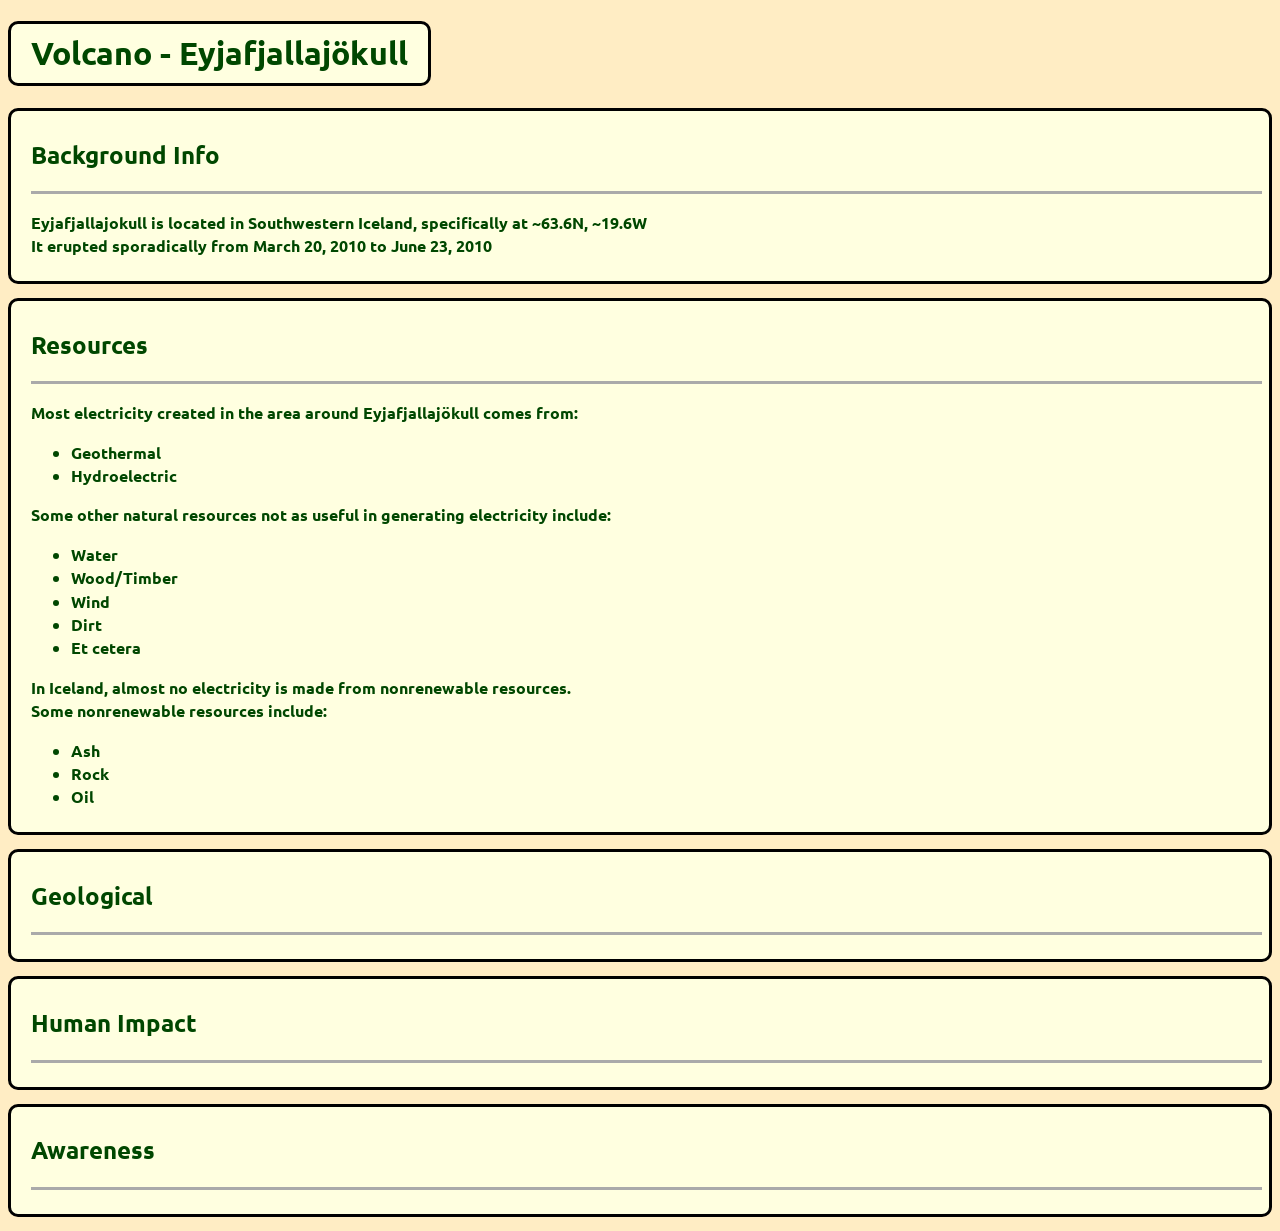
==== indexs.html @ fd0171a7 "Rename index.html to indexs.html" ====
<!doctype html>
<html class="no-js" lang="">
<head>
  <meta charset="utf-8">
  <meta name="viewport" content="width=device-width, initial-scale=1">
  <title>Eyjafjallajökull</title>
  <link href="https://fonts.googleapis.com/css2?family=Ubuntu:wght@400;700&display=swap" rel="stylesheet">
  <link rel="stylesheet" href="css/style.css">
  <meta name="description" content="">

  <meta property="og:title" content="">
  <meta property="og:type" content="">
  <meta property="og:url" content="">
  <meta property="og:image" content="">
  <meta property="og:image:alt" content="">

  <link rel="icon" href="/favicon.ico" sizes="any">
  <link rel="icon" href="/icon.svg" type="image/svg+xml">
  <link rel="apple-touch-icon" href="icon.png">

  <link rel="manifest" href="site.webmanifest">
  <meta name="theme-color" content="#fafafa">
</head>

<body>

  <h1 style="width: 390px;">Volcano - Eyjafjallajökull</h1>
  <section>
    <h2>Background Info</h2>
    <hr>
    <p><b>Eyjafjallajokull is located in Southwestern Iceland, specifically at ~63.6N, ~19.6W<br>It erupted sporadically from March 20, 2010 to June 23, 2010</b></p>
  </section>
  <section>
    <h2>Resources</h2>
    <hr>
    <p><b>Most electricity created in the area around Eyjafjallajökull comes from:</b></p>
    <ul>
      <li><b>Geothermal</b></li>
      <li><b>Hydroelectric</b></li>
    </ul>
    <p><b>Some other natural resources not as useful in generating electricity include:</b></p>
    <ul>
      <li><b>Water</b></li>
      <li><b>Wood/Timber</b></li>
      <li><b>Wind</b></li>
      <li><b>Dirt</b></li>
      <li><b>Et cetera</b></li>
    </ul>
    <p><b>In Iceland, almost no electricity is made from nonrenewable resources.<br>Some nonrenewable resources include:</b></p>
    <ul>
      <li><b>Ash</b></li>
      <li><b>Rock</b></li>
      <li><b>Oil</b></li>
    </ul>
  </section>
  <section>
    <h2>Geological</h2>
    <hr>
    <p><b></b></p>
  </section>
  <section>
    <h2>Human Impact</h2>
    <hr>
    <p><b></b></p>
  </section>
  <section>
    <h2>Awareness</h2>
    <hr>
    <p><b></b></p>
  </section>
  <script src="js/app.js"></script>

</body>

</html>
---- css/style.css ----
/*! HTML5 Boilerplate v9.0.1 | MIT License | https://html5boilerplate.com/ */

/* main.css 3.0.0 | MIT License | https://github.com/h5bp/main.css#readme */
/*
 * What follows is the result of much research on cross-browser styling.
 * Credit left inline and big thanks to Nicolas Gallagher, Jonathan Neal,
 * Kroc Camen, and the H5BP dev community and team.
 */

/* ==========================================================================
   Base styles: opinionated defaults
   ========================================================================== */

html {
  color: #222;
  font-size: 1em;
  line-height: 1.4;
}

body {
  font-family: "Ubuntu", sans-serif;
  background-color: #ffedc4;
  color: #004700;
}

section, h1{
  padding: 7px 7px 7px 20px;
  border: black solid 3px;
  border-radius: 10px;
  background-color: lightyellow;
}
section{
  margin: 14px 0;
}

/*
 * Remove text-shadow in selection highlight:
 * https://twitter.com/miketaylr/status/12228805301
 *
 * Customize the background color to match your design.
 */

::-moz-selection {
  background: #b3d4fc;
  text-shadow: none;
}

::selection {
  background: #b3d4fc;
  text-shadow: none;
}

/*
 * A better looking default horizontal rule
 */

hr {
  display: block;
  height: 1px;
  border: 0;
  border-top: 3px solid #aaa;
  margin: 1em 0;
  padding: 0;
}

/*
 * Remove the gap between audio, canvas, iframes,
 * images, videos and the bottom of their containers:
 * https://github.com/h5bp/html5-boilerplate/issues/440
 */

audio,
canvas,
iframe,
img,
svg,
video {
  vertical-align: middle;
}

/*
 * Remove default fieldset styles.
 */

fieldset {
  border: 0;
  margin: 0;
  padding: 0;
}

/*
 * Allow only vertical resizing of textareas.
 */

textarea {
  resize: vertical;
}

/* ==========================================================================
   Author's custom styles
   ========================================================================== */

/* ==========================================================================
   Helper classes
   ========================================================================== */

/*
 * Hide visually and from screen readers
 */

.hidden,
[hidden] {
  display: none !important;
}

/*
 * Hide only visually, but have it available for screen readers:
 * https://snook.ca/archives/html_and_css/hiding-content-for-accessibility
 *
 * 1. For long content, line feeds are not interpreted as spaces and small width
 *    causes content to wrap 1 word per line:
 *    https://medium.com/@jessebeach/beware-smushed-off-screen-accessible-text-5952a4c2cbfe
 */

.visually-hidden {
  border: 0;
  clip: rect(0, 0, 0, 0);
  height: 1px;
  margin: -1px;
  overflow: hidden;
  padding: 0;
  position: absolute;
  white-space: nowrap;
  width: 1px;
  /* 1 */
}

/*
 * Extends the .visually-hidden class to allow the element
 * to be focusable when navigated to via the keyboard:
 * https://www.drupal.org/node/897638
 */

.visually-hidden.focusable:active,
.visually-hidden.focusable:focus {
  clip: auto;
  height: auto;
  margin: 0;
  overflow: visible;
  position: static;
  white-space: inherit;
  width: auto;
}

/*
 * Hide visually and from screen readers, but maintain layout
 */

.invisible {
  visibility: hidden;
}

/*
 * Clearfix: contain floats
 *
 * The use of `table` rather than `block` is only necessary if using
 * `::before` to contain the top-margins of child elements.
 */

.clearfix::before,
.clearfix::after {
  content: "";
  display: table;
}

.clearfix::after {
  clear: both;
}

/* ==========================================================================
   EXAMPLE Media Queries for Responsive Design.
   These examples override the primary ('mobile first') styles.
   Modify as content requires.
   ========================================================================== */

@media only screen and (min-width: 35em) {
  /* Style adjustments for viewports that meet the condition */
}

@media print,
  (-webkit-min-device-pixel-ratio: 1.25),
  (min-resolution: 1.25dppx),
  (min-resolution: 120dpi) {
  /* Style adjustments for high resolution devices */
}

/* ==========================================================================
   Print styles.
   Inlined to avoid the additional HTTP request:
   https://www.phpied.com/delay-loading-your-print-css/
   ========================================================================== */

@media print {
  *,
  *::before,
  *::after {
    background: #fff !important;
    color: #000 !important;
    /* Black prints faster */
    box-shadow: none !important;
    text-shadow: none !important;
  }

  a,
  a:visited {
    text-decoration: underline;
  }

  a[href]::after {
    content: " (" attr(href) ")";
  }

  abbr[title]::after {
    content: " (" attr(title) ")";
  }

  /*
   * Don't show links that are fragment identifiers,
   * or use the `javascript:` pseudo protocol
   */
  a[href^="#"]::after,
  a[href^="javascript:"]::after {
    content: "";
  }

  pre {
    white-space: pre-wrap !important;
  }

  pre,
  blockquote {
    border: 1px solid #999;
    page-break-inside: avoid;
  }

  tr,
  img {
    page-break-inside: avoid;
  }

  p,
  h2,
  h3 {
    orphans: 3;
    widows: 3;
  }

  h2,
  h3 {
    page-break-after: avoid;
  }
}
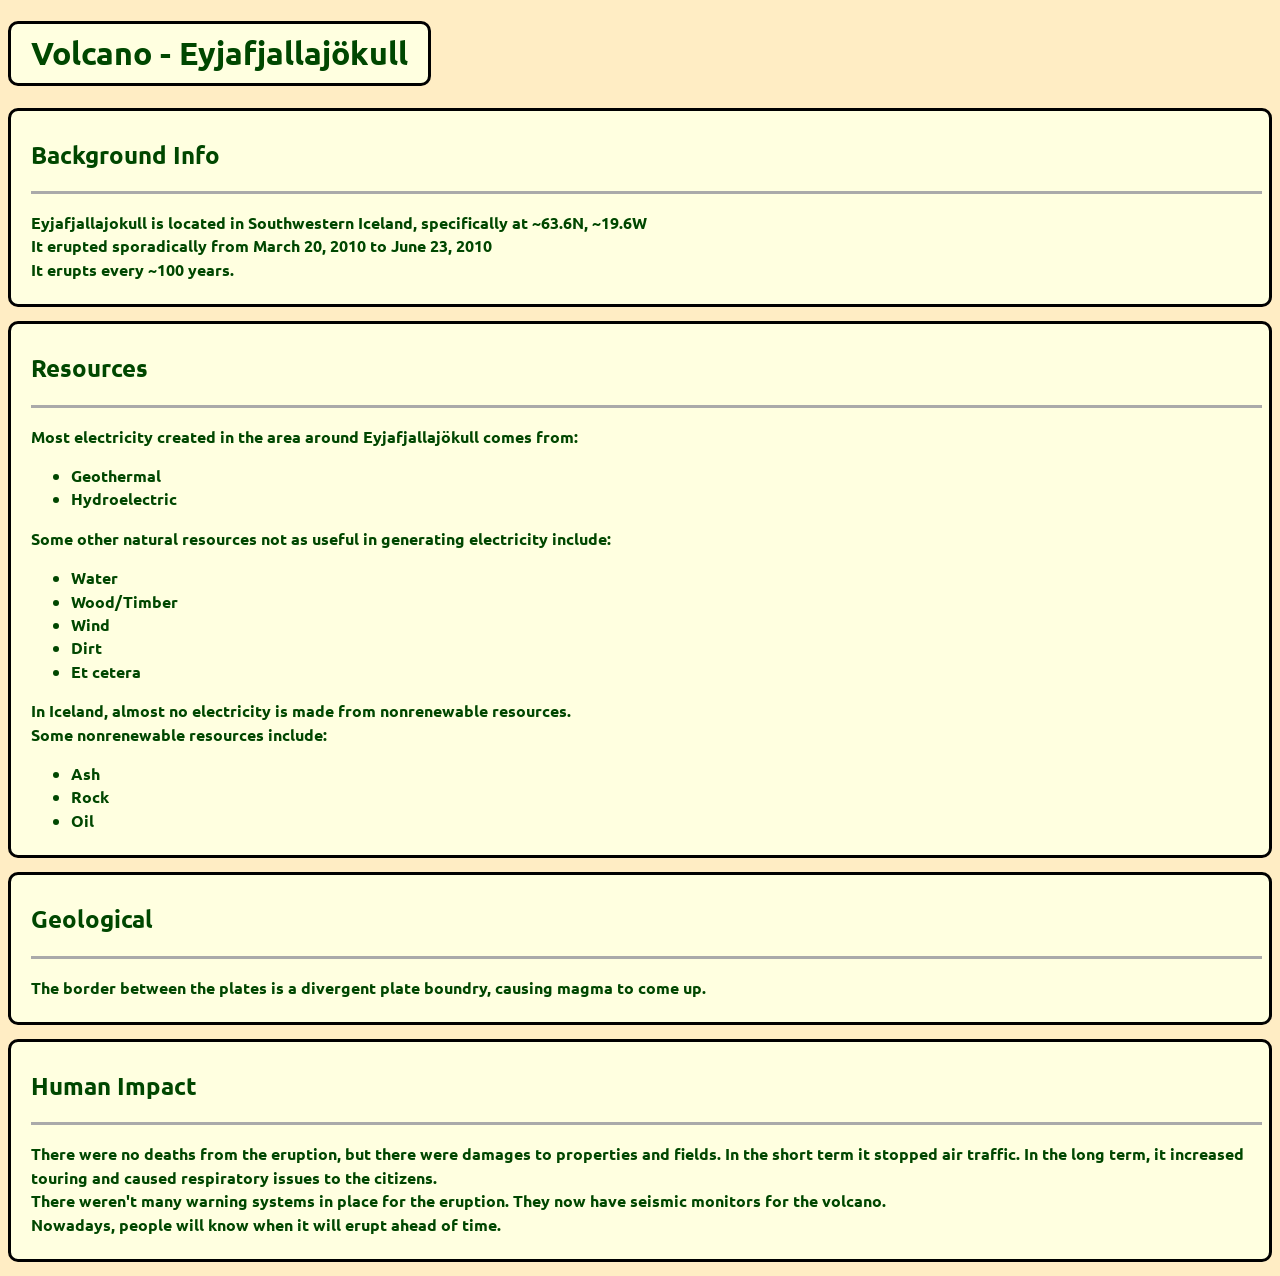
==== commit f069f91e: "Update Eyjafjallajökull information and add details" ====
--- a/indexs.html
+++ b/indexs.html
@@ -28,7 +28,7 @@
   <section>
     <h2>Background Info</h2>
     <hr>
-    <p><b>Eyjafjallajokull is located in Southwestern Iceland, specifically at ~63.6N, ~19.6W<br>It erupted sporadically from March 20, 2010 to June 23, 2010</b></p>
+    <p><b>Eyjafjallajokull is located in Southwestern Iceland, specifically at ~63.6N, ~19.6W<br>It erupted sporadically from March 20, 2010 to June 23, 2010<br>It erupts every ~100 years.</b></p>
   </section>
   <section>
     <h2>Resources</h2>
@@ -56,17 +56,12 @@
   <section>
     <h2>Geological</h2>
     <hr>
-    <p><b></b></p>
+    <p><b>The border between the plates is a divergent plate boundry, causing magma to come up.</b></p>
   </section>
   <section>
     <h2>Human Impact</h2>
     <hr>
-    <p><b></b></p>
-  </section>
-  <section>
-    <h2>Awareness</h2>
-    <hr>
-    <p><b></b></p>
+    <p><b>There were no deaths from the eruption, but there were damages to properties and fields. In the short term it stopped air traffic. In the long term, it increased touring and caused respiratory issues to the citizens.<br> There weren't many warning systems in place for the eruption. They now have seismic monitors for the volcano.<br>Nowadays, people will know when it will erupt ahead of time.</b></p>
   </section>
   <script src="js/app.js"></script>
 
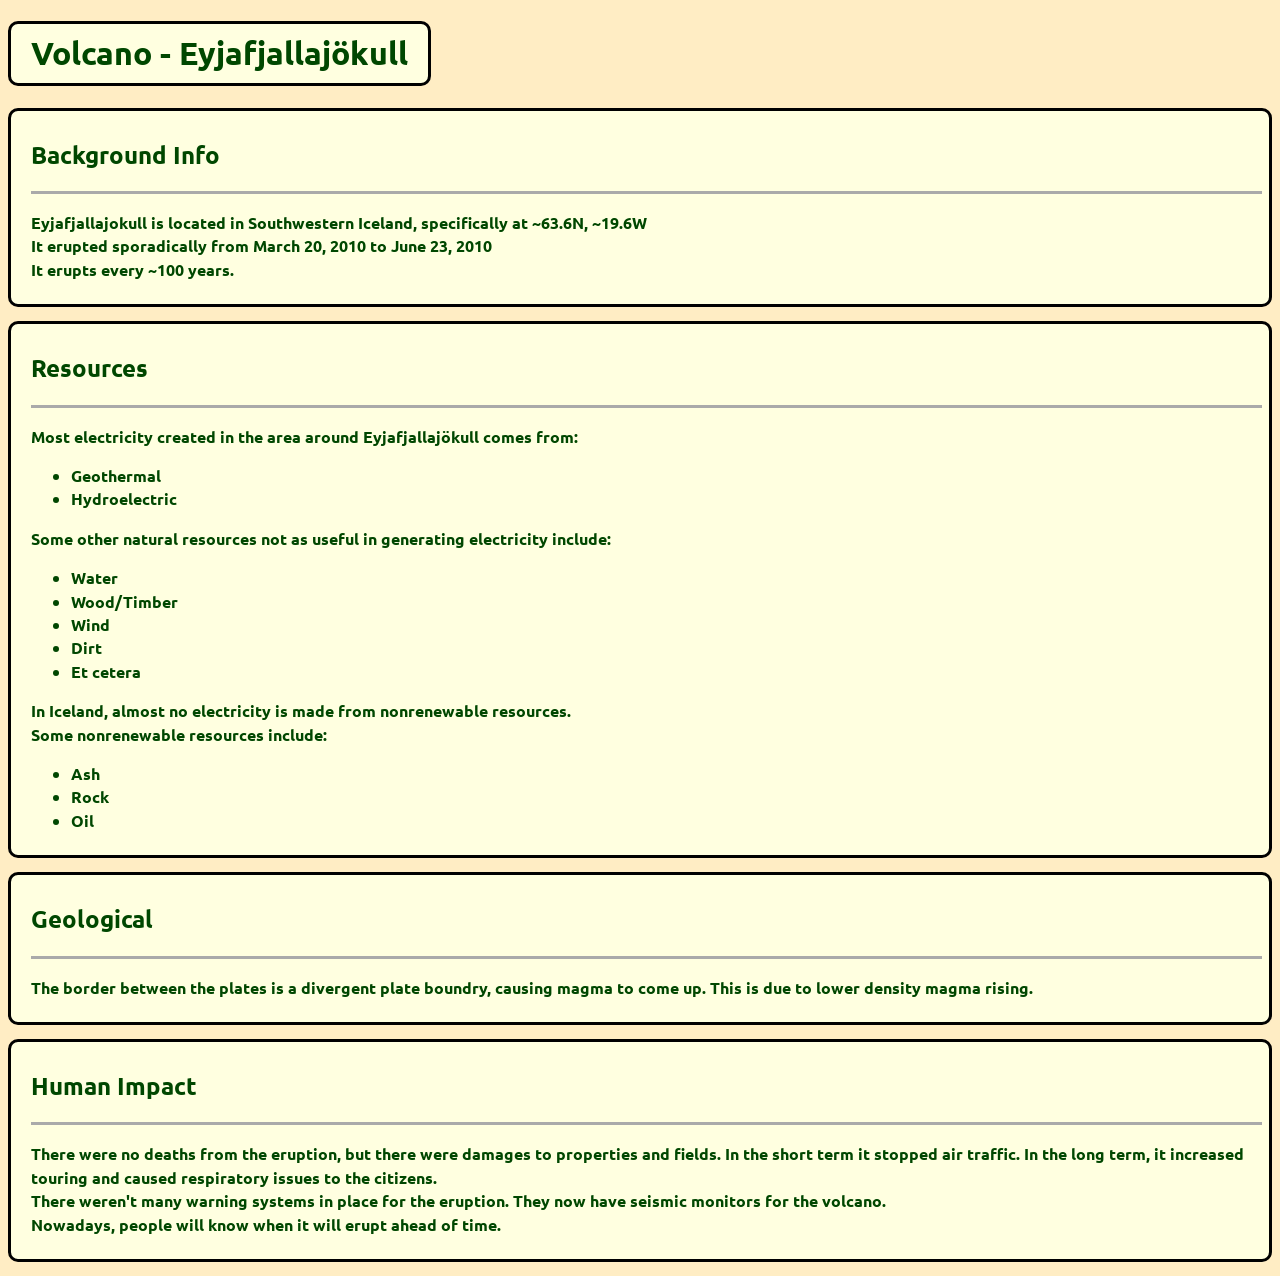
==== commit 6e015728: "Update indexs.html" ====
--- a/indexs.html
+++ b/indexs.html
@@ -56,7 +56,7 @@
   <section>
     <h2>Geological</h2>
     <hr>
-    <p><b>The border between the plates is a divergent plate boundry, causing magma to come up.</b></p>
+    <p><b>The border between the plates is a divergent plate boundry, causing magma to come up. This is due to lower density magma rising.</b></p>
   </section>
   <section>
     <h2>Human Impact</h2>
